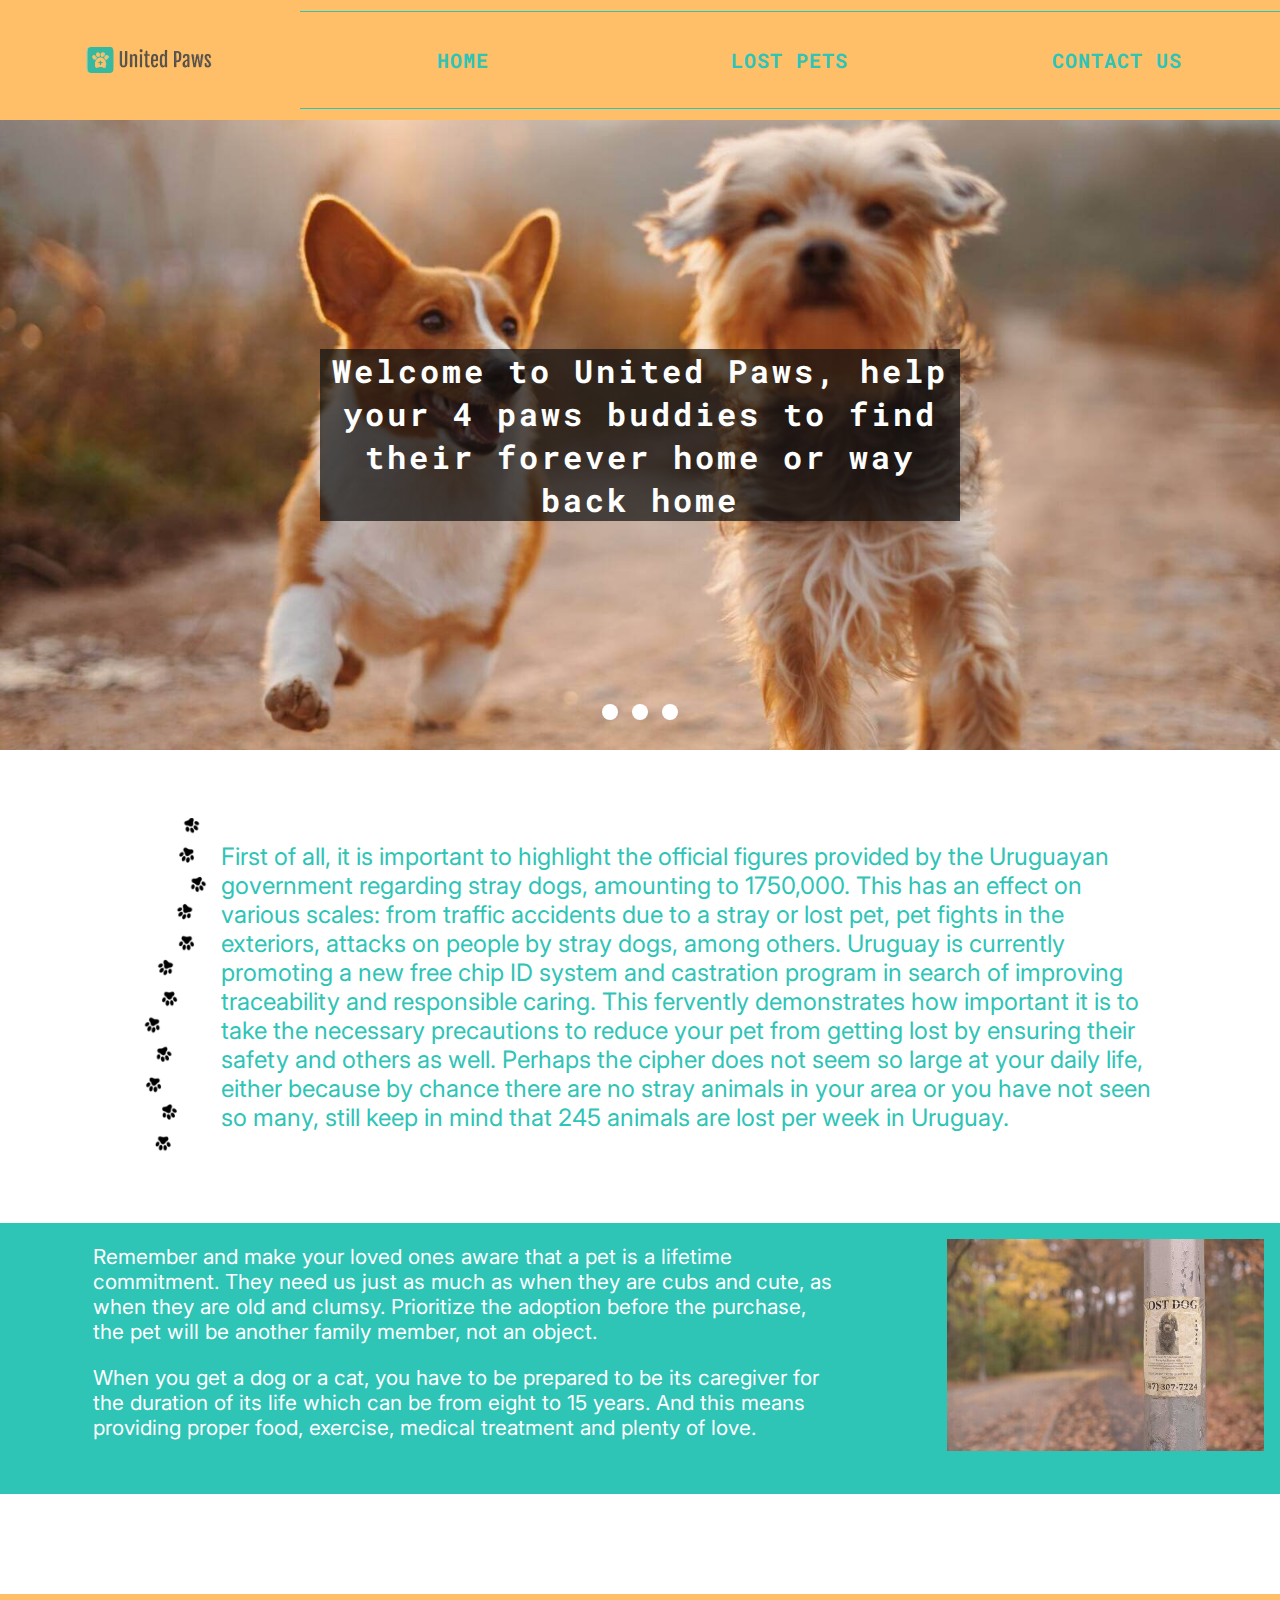
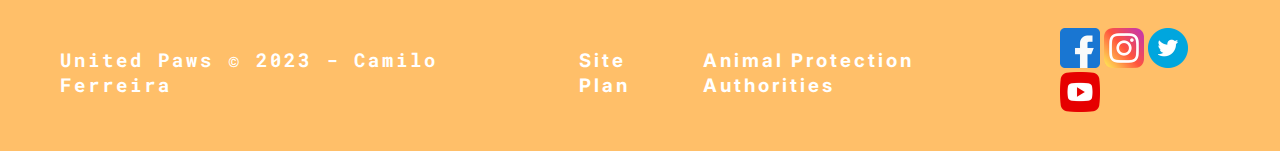
==== project/index.html @ fc9b7c63 "Upload base project for further enhancements" ====
<!DOCTYPE html>
<html lang="en">
<head>
    <meta charset="UTF-8">
    <meta http-equiv="X-UA-Compatible" content="IE=edge">
    <meta name="viewport" content="width=device-width, initial-scale=1.0">
    <title>UnitedPaws | Home</title>
    <link rel="stylesheet" href="styles/style.css">
    <link rel="icon" type="image/x-icon" href="images/Optimized/logo/favicon.ico">
</head>
<body>
    <div id="content">
        <!-- PERMANENT STRUCTURE -->
        <div class="body-background"></div>

        <header>
            <a id="logo_link" href="index.html">
                <img class="logo" src="images/Optimized/logo/logo-svg.svg" alt="United Paws">
            </a>
            <nav>
                <a href="index.html">Home</a>
                <a href="lost-pets.html">Lost Pets</a>
                <a href="contact-us.html">Contact Us</a>
            </nav>
        </header>
        <!-- PERMANENT STRUCTURE -->
        
        <main class="home-grid">

            <section class="slider-container">
            
                <div class="menu">
                  <label for="slide-dot-1"></label>
                  <label for="slide-dot-2"></label>
                  <label for="slide-dot-3"></label>
                </div>
    
                <input id="slide-dot-1" type="radio" name="slides" checked>
                    <div class="slide slide-1">
                        <div class="transbox">
                            <h2>Welcome to United Paws, help your 4 paws buddies to find their forever home or way back home</h2>
                        </div>
                    </div>
                
                <input id="slide-dot-2" type="radio" name="slides">
                  <div class="slide slide-2">
                    <div class="transbox">
                        <h2>We don't have two hearts, one for animals and one for humans, we have one heart or we don't have any</h2>
                    </div>
                  </div>
                
                <input id="slide-dot-3" type="radio" name="slides">
                  <div class="slide slide-3">
                    <div class="transbox">
                        <h2>You can't save all the dogs in the world, but you can save one dog's whole world!</h2>
                    </div>
                  </div>
            </section>

            <section class="wrapper-statistics">
                <div class="wrapper-image-div"></div>
                <article class="wrapper-paragraph">
                  <p>First of all, it is important to highlight the official figures provided by the Uruguayan government regarding stray dogs, amounting to 1750,000. This has an effect on various scales: from traffic accidents due to a stray or lost pet, pet fights in the exteriors, attacks on people by stray dogs, among others. Uruguay is currently promoting a new free chip ID system and castration program in search of improving traceability and responsible caring. This fervently demonstrates how important it is to take the necessary precautions to reduce your pet from getting lost by ensuring their safety and others as well. Perhaps the cipher does not seem so large at your daily life, either because by chance there are no stray animals in your area or you have not seen so many, still keep in mind that 245 animals are lost per week in Uruguay.</p>
                </article>
            </section>

            <section class="bg-responsible-care">
                <article class="disclaimer-lost">
                    <p>Remember and make your loved ones aware that a pet is a lifetime commitment. They need us just as much as when they are cubs and cute, as when they are old and clumsy. Prioritize the adoption before the purchase, the pet will be another family member, not an object.</p>
                    <p>When you get a dog or a cat, you have to be prepared to be its caregiver for the duration of its life which can be from eight to 15 years. And this means providing proper food, exercise, medical treatment and plenty of love.</p>
                </article>
                <img src="images/Optimized/home-banners/home-lost-sign.jpg" alt="lost dog sign" class="img-lost">
            </section>
        </main>
        
        <!-- PERMANENT STRUCTURE -->
        <footer>
            <h3>United Paws © 2023 - Camilo Ferreira</h3>
            <h3>
                <a href="https://ferreiracamilo.github.io/WDD130/unitedpaws/site-plan.html" target="_blank">Site Plan</a>
            </h3>
            <h3>
                <a href="https://www.gub.uy/ministerio-ganaderia-agricultura-pesca/inba" target="_blank">Animal Protection Authorities</a>
            </h3>
            <div class="social">
                <a href="https://www.facebook.com/people/United-Paws/100090743617774/" target="_blank">
                    <img src="images/Optimized/social-media/facebook.png" alt="facebook icon">
                </a>
                <a href="https://www.instagram.com/unitedpaws2023_1/" target="_blank">
                    <img src="images/Optimized/social-media/instagram.png" alt="instagram icon">
                </a>
                <a href="https://twitter.com/UnitedPaws2023" target="_blank">
                    <img src="images/Optimized/social-media/twitter.png" alt="twitter icon">
                </a>
                <a href="https://www.youtube.com/@unitedpaws1/videos" target="_blank">
                    <img src="images/Optimized/social-media/youtube-2.png" alt="youtube icon">
                </a>
            </div>
        </footer>
        <!-- PERMANENT STRUCTURE -->
    </div>
</body>
</html>
---- project/styles/style.css ----
@import url('https://fonts.googleapis.com/css2?family=Inter:wght@400&family=Roboto+Mono:wght@700&display=swap');

/************************************************************
*
*               Variables
*
************************************************************/
:root {
    /* change the values below to your colors from your palette */
    --primary-color: #FF9F1C;
    --secondary-color: #FFBF69;
    --accent1-color: #CBF3F0;
    --accent2-color: #2EC4B6;

    /* change the values below to your chosen font(s) */
    --heading-font: "Roboto Mono", Helvetica, sans-serif;
    --paragraph-font: Inter, Helvetica, sans-serif;

    /* these colors below should be chosen from among your palette colors above */
    --headline-color-on-white: #2EC4B6;  /* headlines on a white background */ 
    --headline-color-on-color: white; /* headlines on a colored background */ 
    --paragraph-color-on-white: #2EC4B6; /* paragraph text on a white background */ 
    --paragraph-color-on-color: white; /* paragraph text on a colored background */ 
    --paragraph-background-color: #2EC4B6;
    --nav-link-color: #2EC4B6;
    --nav-background-color: #FFBF69;
    --nav-hover-link-color: white;
    --nav-hover-background-color: #2EC4B6;
    --color-white: #fff;
    --footer-background: #FFBF69;
    --heading-color: #fff;
    /* call values defined by -> var(--property_name) */
}

/************************************************************
*
*               GENERAL HTML TAGS
*
************************************************************/

h1, h2 {
    /* padding: 0.5em; */
    margin: 0;
}

h3, h4 {
    padding: 10px;
}

h1, h2, h3, h4, h5, h6 {
    font-family: var(--heading-font);
    color: var(--heading-color);
    letter-spacing: 3px;
    font-weight: 700;
}

h1 {
    font-size: 2.5rem;
}

h2 {
    font-size: 2rem;
}

p {
    text-align: left;
    font-family: var(--paragraph-font);
}

a {
    text-decoration: none;
    font-family: var(--paragraph-font);
}

ul{
    text-align: left;
}

li {
    font-family: var(--paragraph-font);
    color: var(--paragraph-color-on-white);
    padding: 0.4em;
    font-size: 1.4rem;
}

/************************************************************
*
*               BODY AND BACKGROUND
*
************************************************************/

html, body {
    margin: 0;
    padding: 0;
}

.body-background{
    position:fixed;
    top:0px;
    right:0px;
    bottom:0px;
    left:0px;
    background-color: var(--color-white);
    background-image: url(../images/Optimized/paws/paws-bones-1-background.png);
    background-repeat: repeat; 
    opacity: 0.07;
    z-index: -1;
}

/************************************************************
*
*               HEADER
*
************************************************************/

header {
    background-color: var(--nav-background-color);
    display: grid;
    align-items: center;
    grid-template-columns: 300px auto;
    position: relative;
    z-index: 2;
}

nav {
    grid-column: 2;
    background-color: var(--heading-background);
    display: grid;
    grid-template-columns: repeat(auto-fit, minmax(6em, 1fr));
    justify-items: center;
    border-top: 1px solid var(--accent2-color);
    border-bottom: 1px solid var(--accent2-color);
}
  
nav a {
    color: var(--nav-link-color);
    padding: 35px;
    font-weight: 700;
    letter-spacing: 1px;
    text-transform: uppercase;
    font-size: 20px;
    font-family: var(--heading-font);
}
  
nav a:hover {
    background-color: var(--nav-hover-background-color);
    color: var(--nav-hover-link-color);
}
  
#logo_link {
    width: 320px;
    background-color: var(--heading-background);
    height: 120px;
    display: flex;
    justify-content: center;
    align-self: center;
}
  
#logo_link > img {
    grid-column: 1;
    width: 200px;
    align-self: center;
}

#logo_link > img:hover {
    filter: drop-shadow(10px 2px 20px rgb(255, 255, 255));
}

/************************************************************
*
*               FOOTER
*
************************************************************/

footer {
    color: var(--color-white);
    background-color: var(--footer-background);
    padding: 25px 50px;
    margin: 100px 0 0 0;
    display: flex;
    justify-content: space-around;
    align-items: center;
    font-size: 1rem;
}
  
footer h3,
footer a {
    color: var(--color-white);
}

/* footer a:hover */
footer h3 a:hover{
  text-decoration: underline;
}

footer .social img{
    width: 40px;
}

/************************************************************
*
*               MAIN, CONTENT AND HOMEGRID
*
************************************************************/

#content {
    max-width: 1600px;
    margin: auto;
    background-color: var(--color-white); /*In case is preferred to leave image as total background, comment this line*/
}

main section{
    text-align: center;
}

main section img {
    box-sizing: border-box;
}

/************************************************************
*
*               HOMEPAGE
*
************************************************************/

.home-grid{
    display: grid;
    grid-template-columns: repeat(10, 1fr);
    grid-template-rows: repeat(9, 0.2fr);
}

/*#region image slider*/
.slider-container{
    height: 70vh;
    grid-column: 1/11;
    grid-row: 1/3;
    position: relative;
    overflow: hidden; 
    text-align: center;
}

.slider-container img {
    max-width: 100%;
}

.menu {
    position: absolute;
    left: 0;
    z-index: 900;
    width: 100%;
    bottom: 0;
}

.menu label {
    cursor: pointer;
    display: inline-block;
    width: 16px;
    height: 16px;
    background: #fff;
    border-radius: 50px;
    margin: 0 .2em 1em;
}

.menu label:hover{
    background: var(--primary-color);
}

.slide {
    width: 100%;
    height: 100%;
    position: absolute;
    top: 0;
    left: 100%;
    z-index: 10;
    background-size: cover;
    background-position: 50% 50%;
    transition: left 0s .75s;
}

[id^="slide"]:checked + .slide {
    left: 0;
    z-index: 100;
    transition: left .65s ease-out;
}

.slide-1 {
    background-image: url("../images/Optimized/home-banners/home-slider-1.jpg");
}
.slide-2 {
    background-image: url("../images/Optimized/home-banners/home-slider-2.jpg");
}
.slide-3 {
    background-image: url("../images/Optimized/home-banners/home-slider-3.jpg");
}

.transbox {
    background-color: rgba(15, 15, 15, 0.7);
    /* Opacity can be given to background with rgba*/
    width:fit-content;
    margin: 0;
    position: absolute;
    top: 50%;
    left: 50%;
    transform: translate(-50%, -50%);
}
/*#endregion image slider*/

/*#region paragraph below image slider*/
.wrapper-statistics {
    grid-column: 2/10;
    grid-row: 4;
    display: flex;
    width: 100%;
    flex: auto;
}
  
.wrapper-paragraph {
    font-size: 1.5rem;
    width: 100%;
}
  
.wrapper-image-div {
    background-image: url('../images/Optimized/paws/paws-path-1.png');
    background-position: center;
    background-size:cover;
    width: 10%;
}
/*#endregion paragraph below image slider*/

/*region lost-dog*/
.bg-responsible-care{
    display: grid;
    grid-row: 6/10;
    grid-column: 1/11;
    background-color: var(--accent2-color);
}

.disclaimer-lost{
    grid-column: 1/6;
}

.disclaimer-lost p{
    padding-left: 10%;
    padding-right: 10%;
    font-size: 1.3rem;
    color: white
}

.img-lost{
    grid-column: 8/10;
    display: flex;
    padding: 1em;
    width: 100%;
    height : 100%;
    max-height: 90%;
    max-width: 100%;
}
/*endregion lost-dog*/

/************************************************************
*
*               LOST PETS
*
************************************************************/

.grid-pets{
    margin-top: 100px;
    display: grid;
    grid-template-columns: repeat(3, 1fr);
    gap: 4em;
}

/*#region pet card*/
.pet-card {
    box-shadow: 0 4px 8px 0 rgba(0, 0, 0, 0.2);
    margin: auto;
    text-align: center;
    font-family: arial;
}

.pet-card h1,p{
    color: var(--accent2-color);
}

.pet-card p{
    text-align: center;
}

.pet-contact-button {
    color: var(--primary-color);
    background-color: var(--primary-color);
    display: block;
    padding: 10px;
    width: inherit;
    text-align: center;
    font-weight: bold;
    line-height: 25px;
}

.pet-card a:hover {
    opacity: 0.8;
}

.pet-card a{
    color: white;
}
/*endregion pet card*/

/************************************************************
*
*               CONTACT US
*
************************************************************/

.contact-main{
    max-width: 1400px;
    margin: auto;
    margin-top: 100px;
}

/*#region Table from Contact Us Secondary Page - Values & Suggestion */
.table-contact-row{
    width: 100%;
    display: grid;
    grid-template-columns: repeat(auto-fit, minmax(300px, 1fr));
}

.table-contact-col{
    padding: 0%;
}

.table-contact-col ul{
    margin: 20px 0;
}
.table-contact-col ul li{
    margin: 15px 0;
}

.contact-column1{
    background-color:#ffbe6999;
}

.contact-column2{
    background-color:#ffbe696b;
}

.contact-column3{
    background-color:#ffbe693b;
}

.table-contact-col h3{
    padding: 0%;
    text-align: center;
    font-size: 1.6rem;
    text-shadow: -1px -1px 0 #000, 1px -1px 0 #000, -1px 1px 0 #000, 1px 1px 0 #000;
}
/*#endregion Table from Contact Us Secondary Page - Values & Suggestion */

/*#region Contact Form */
.contact-row-master{
    width: 100%;
    display: grid;
    grid-template-columns: repeat(4, 1fr);
    padding: 0%;
    background-color: #eed3b14b;
}

.contact-form{
    grid-column: 1;
    margin: 10%;
}
/*#endregion Contact Form */

/*#region Contact Image */
.contact-image{
    margin: auto;
    grid-column: 3/5;
}

.contact-image img{
    width: 80%;
}
/*#endregion Contact Image */

/* The Modal (background) */
.modal {
    display: none; /* Hidden by default */
    position: fixed; /* Stay in place */
    z-index: 3; /* Sit on top */
    padding-top: 20%; /* Location of the box */
    left: 0;
    top: 0;
    width: 100%; /* Full width */
    height: 100%; /* Full height */
    overflow: auto; /* Enable scroll if needed */
    background-color: rgba(0,0,0,0.4); /* Black w/ opacity */
}
  
/* Modal Content */
.modal-content {
    background-color: #f88c27;
    margin: auto;
    padding: 20px;
    border: 1px solid #0c0b0b;
    width: 80%;
    display: grid;
    grid-template-columns: 1fr 20px;
    grid-template-rows: 10px 0.5fr 10px;
}

.modal-content p{
    font-family: var(--paragraph-font);
    color: white;
    text-align: center;
    grid-column: 1/4;
    grid-row: 2;
}
  
/* The Close Button */
.close {
    color: black;
    background-color: transparent;
    font-size: 28px;
    font-weight: bold;
    border: none;
    grid-column: 4;
    padding: 0px 0px;
}

.close:hover, .close:focus {
    color: white;
    text-decoration: none;
    cursor: pointer;
    background-color: transparent;
}

#myModal button:hover {
    border: none;
    margin-top: 1px;
}


form{
    margin-left: 10%;
}

form div {
    margin-bottom: 10px;
}

label {
    display: inline-block;
    width: 200px;
    font-family: var(--paragraph-font);
    color: var(--paragraph-color-on-white);
    font-size: 1.6rem;
}

.forcss{
    display: inline;
    width: 200px;
}

input[type='text'], input[type='email'], textarea {
    padding: 5px 10px;
    color: var(--primary-color);

    /* Uniform text field size */
    width: 600px;
    box-sizing: border-box;

    /* Match form field borders */
    border: 1px solid #999;
}

input:focus, textarea:focus {
    /* Additional highlight for focused elements */
    border-color: #000;
}

input[type='radio']{
    margin-top: 10%;
    margin-bottom: 5%;   
}

input[type='radio']:after {
    width: 15px;
    height: 15px;
    border-radius: 15px;
    top: -2px;
    left: -1px;
    position: relative;
    background-color: #d1d3d1;
    content: '';
    display: inline-block;
    visibility: visible;
    border: 2px solid var(--accent2-color);
}

input[type='radio']:checked:after {
    background-color: #ffa500;
}

input[type='text'],input[type='email']{
    font-size: 1.8rem;
    display: inline-block;
    margin-right: -50%;
}

textarea {
    /* Align multiline text fields with their labels */
    vertical-align: top;

    /* Provide space to type some text */
    height: 5em;
}

form button {
    background-color: var(--accent2-color); 
    border: 2px solid transparent;
    color: white;
    padding: 15px 32px;
    text-align: center;
    cursor: pointer;
    font-size: 1.2rem;
    font-family: var(--paragraph-font);
    display: block;
    margin-left: auto;
    margin-right: -9em;
}

form button:hover {
    border: 2px solid var(--primary-color);
}

/************************************************************
*
*               MEDIA SCREEN
*
************************************************************/

@media screen and (max-width: 900px) {
    header,
    nav {
      display: flex;
      flex-direction: column;
      align-items: start;
    }
  
    #logo_link {
      background-color: unset;
      width: auto;
    }

    nav,
    footer {
      flex-direction: column;
    }
  
    nav a {
      display: block;
      padding: 15px;
    }

    footer {
      margin-top: 25px;
    }

    .grid-pets{
        margin-top: 100px;
        display: grid;
        grid-template-columns: repeat(1, 1fr);
        gap: 10px;
    }

    .pet-card {
        margin-bottom: 10%;
    }

    .home-grid {
        display: block;
        height: auto;
    }

    .contact-image{
        margin-left: 5%;
    }

    button{
        display: block;
        margin-left: 0;
        margin-right: auto;
    }
    
    input[type='text'], input[type='email'], textarea {
        /* Uniform text field size */
        width: 300px;
    }
}
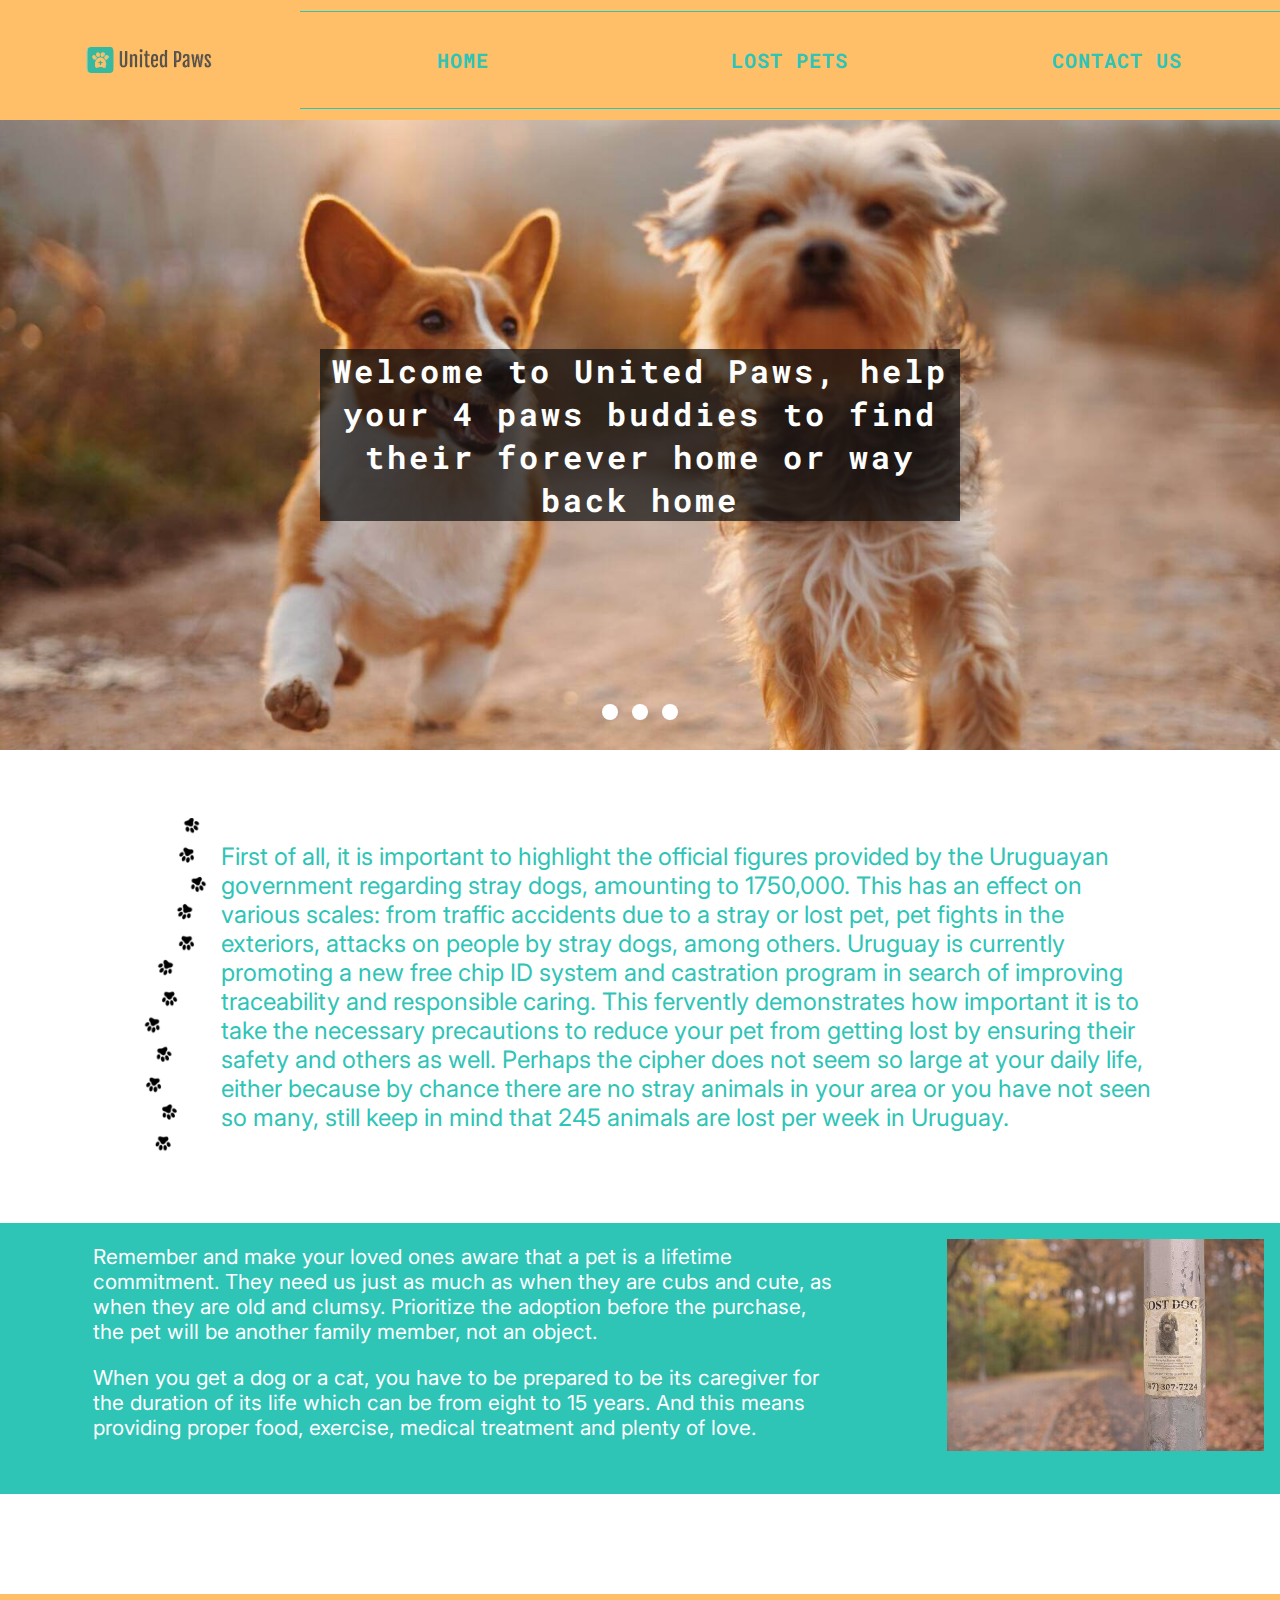
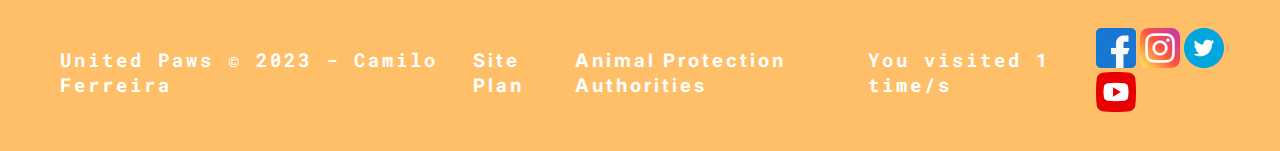
==== commit ef71cd40: "add new id to manage element defined by id vistiQty" ====
--- a/project/index.html
+++ b/project/index.html
@@ -82,6 +82,7 @@
             <h3>
                 <a href="https://www.gub.uy/ministerio-ganaderia-agricultura-pesca/inba" target="_blank">Animal Protection Authorities</a>
             </h3>
+            <h3 id="visitQty"></h3>
             <div class="social">
                 <a href="https://www.facebook.com/people/United-Paws/100090743617774/" target="_blank">
                     <img src="images/Optimized/social-media/facebook.png" alt="facebook icon">
@@ -97,6 +98,7 @@
                 </a>
             </div>
         </footer>
+        <script src="scripts/countVisits.js" defer></script>
         <!-- PERMANENT STRUCTURE -->
     </div>
 </body>
--- a/project/styles/style.css
+++ b/project/styles/style.css
@@ -404,6 +404,10 @@
 .pet-card a{
     color: white;
 }
+
+article.pet-card > img{
+    width:100%;
+}
 /*endregion pet card*/
 
 /************************************************************
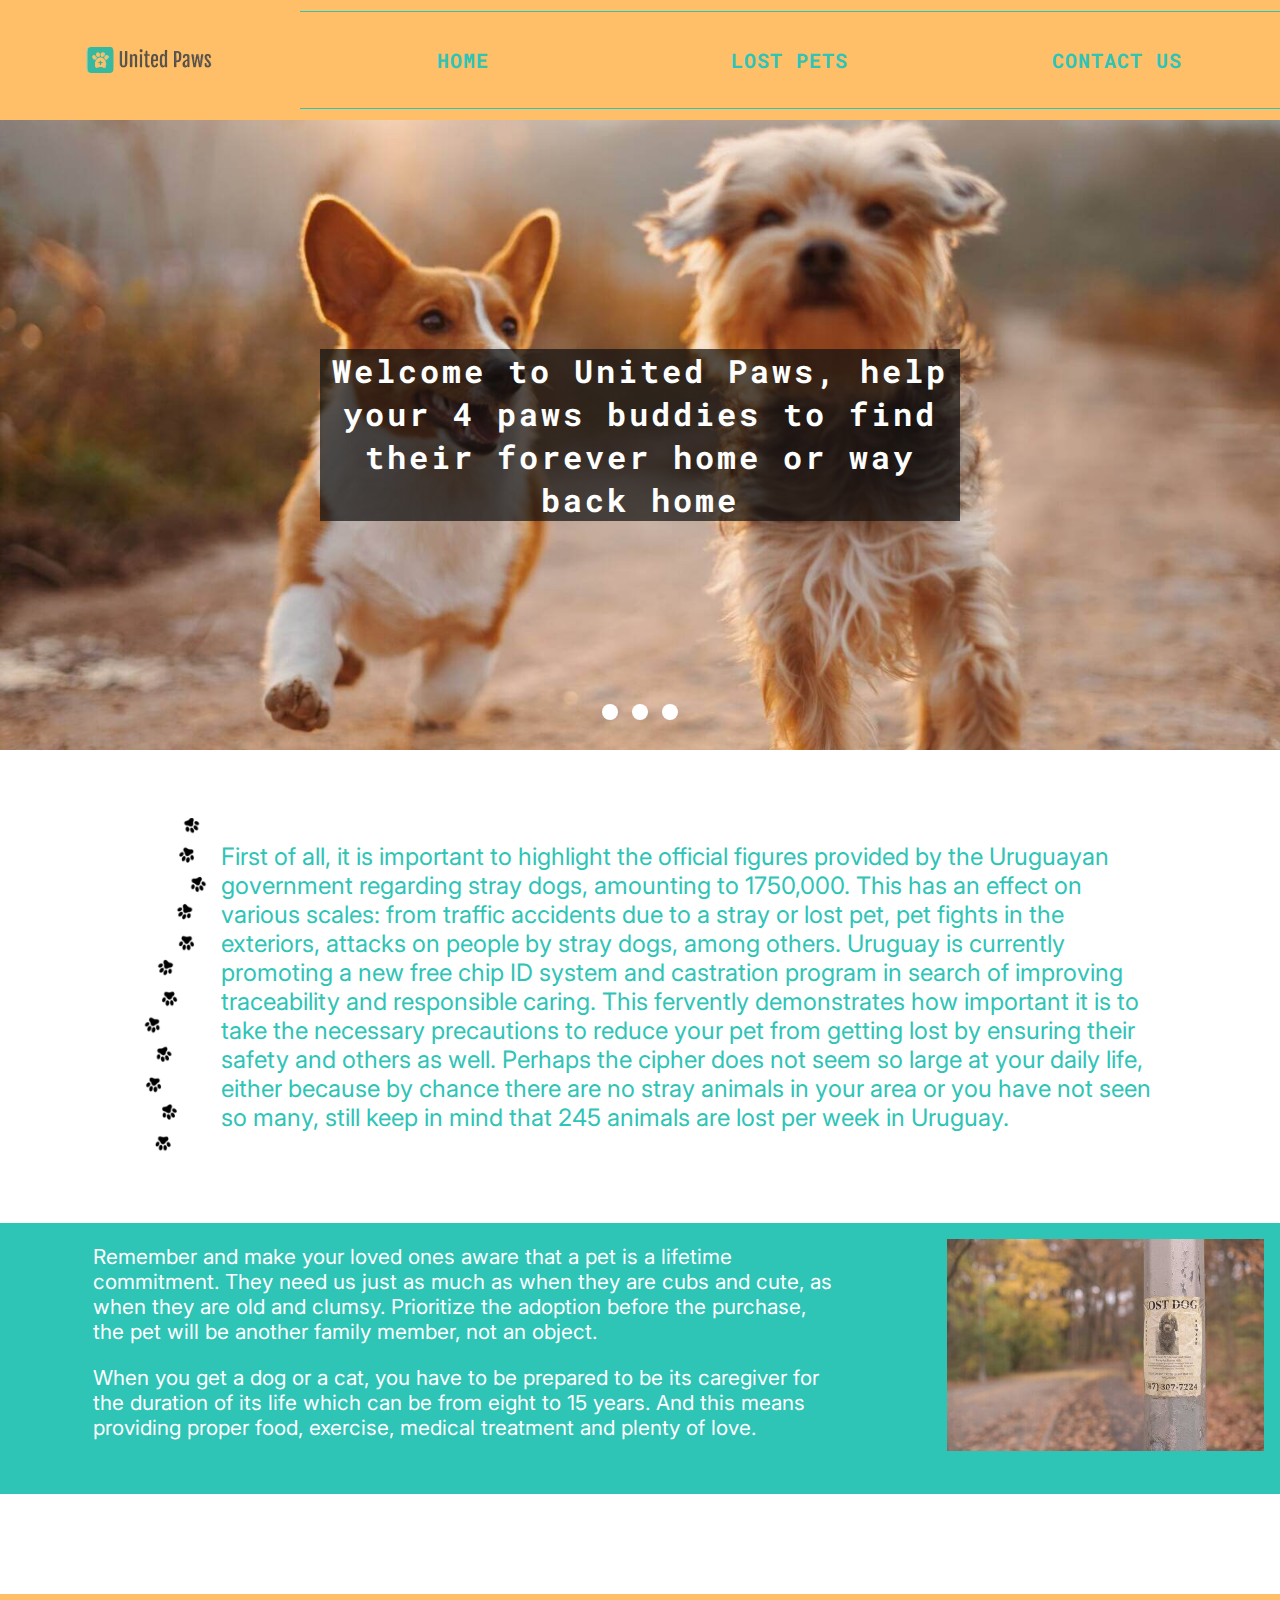
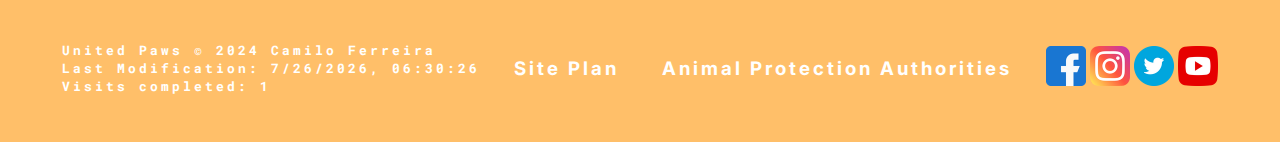
==== commit 53d3094d: "update footer to add dynamic elements defined by js" ====
--- a/project/index.html
+++ b/project/index.html
@@ -75,14 +75,16 @@
         
         <!-- PERMANENT STRUCTURE -->
         <footer>
-            <h3>United Paws © 2023 - Camilo Ferreira</h3>
+            <h5>United Paws &copy; 2024 Camilo Ferreira
+                <br>Last Modification: <span id="lastModified"></span>
+                <br>Visits completed: <span id="visitQty"></span>
+            </h5>
             <h3>
                 <a href="https://ferreiracamilo.github.io/WDD130/unitedpaws/site-plan.html" target="_blank">Site Plan</a>
             </h3>
             <h3>
                 <a href="https://www.gub.uy/ministerio-ganaderia-agricultura-pesca/inba" target="_blank">Animal Protection Authorities</a>
             </h3>
-            <h3 id="visitQty"></h3>
             <div class="social">
                 <a href="https://www.facebook.com/people/United-Paws/100090743617774/" target="_blank">
                     <img src="images/Optimized/social-media/facebook.png" alt="facebook icon">
@@ -98,6 +100,7 @@
                 </a>
             </div>
         </footer>
+        <script src="scripts/getdates.js" defer></script>
         <script src="scripts/countVisits.js" defer></script>
         <!-- PERMANENT STRUCTURE -->
     </div>
